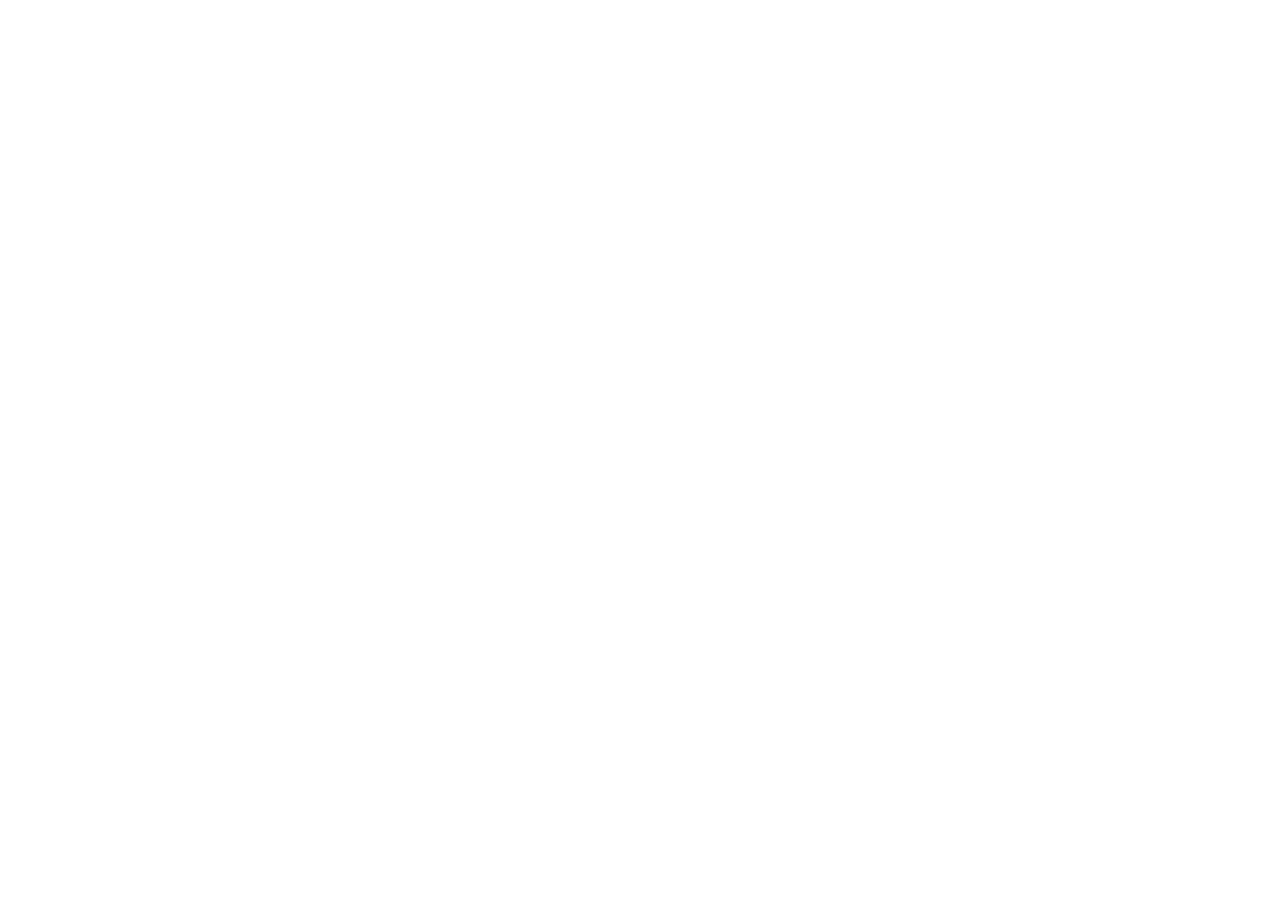
==== Calculator/index.html @ d84d8286 "Add Calculator Project directory" ====
<!DOCTYPE html>
<html lang="en">
<head>
    <meta charset="UTF-8">
    <meta name="viewport" content="width=device-width, initial-scale=1.0">
    <title>Calculator</title>
    <script src="script.js"></script>
    <link rel="stylesheet" href="style.css">
</head>
<body>
    
</body>
</html>
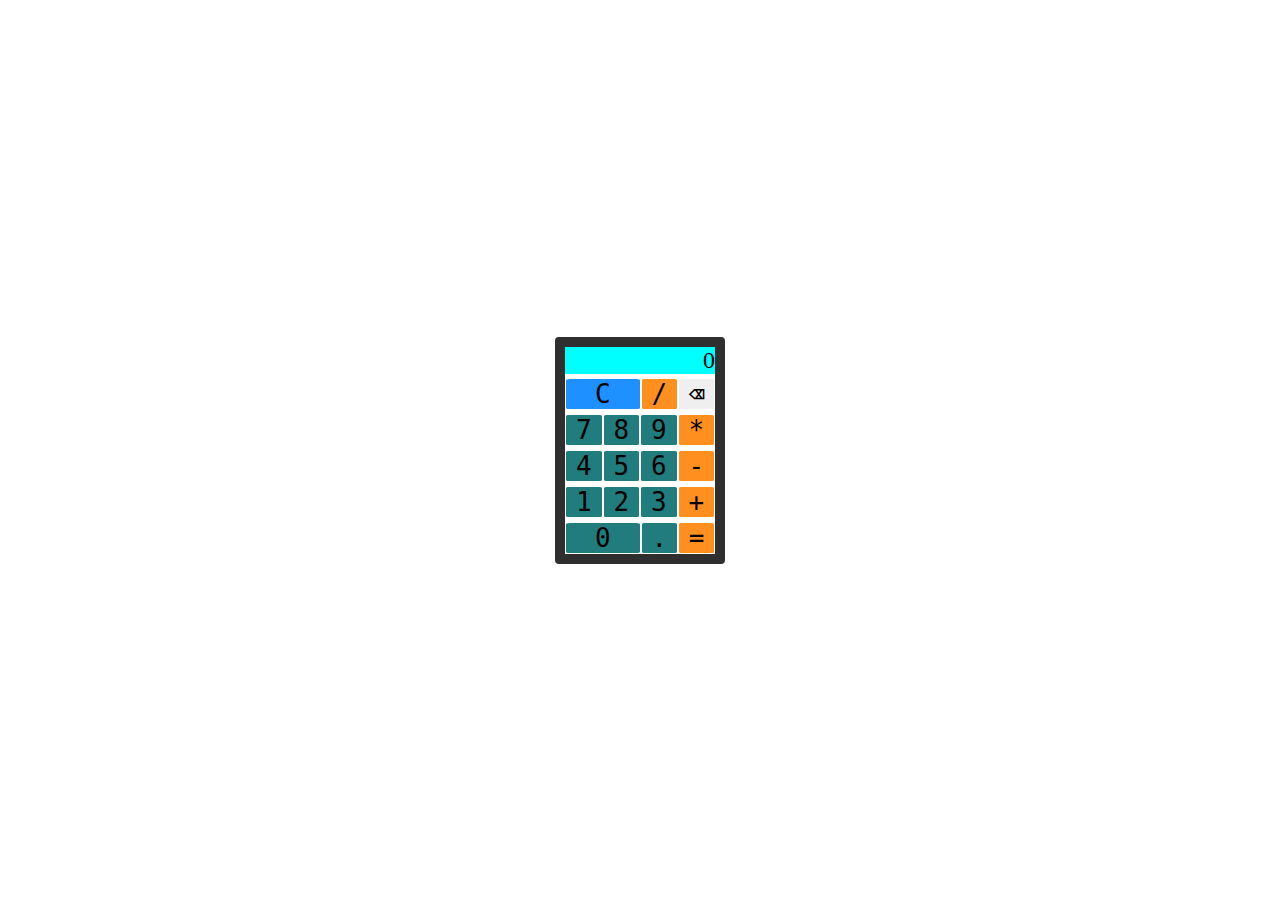
==== commit 6222b321: "Finish Calculator Project from TheOdinProject" ====
--- a/Calculator/index.html
+++ b/Calculator/index.html
@@ -1,13 +1,46 @@
 <!DOCTYPE html>
 <html lang="en">
-<head>
-    <meta charset="UTF-8">
-    <meta name="viewport" content="width=device-width, initial-scale=1.0">
+  <head>
+    <meta charset="UTF-8" />
+    <meta name="viewport" content="width=device-width, initial-scale=1.0" />
     <title>Calculator</title>
-    <script src="script.js"></script>
-    <link rel="stylesheet" href="style.css">
-</head>
-<body>
-    
-</body>
-</html>+    <link rel="stylesheet" href="style.css" />
+  </head>
+  <body>
+    <script defer src="script.js"></script>
+    <div id="container">
+      <div id="calculator">
+        <div class="display">0</div>
+      </div>
+      <div class="column">
+        <button type="button" id="clear">C</button>
+        <button type="button" class="operator" value="/">/</button>
+        <button type="button" id="backspace">⌫</button>
+      </div>
+      <div class="column">
+        <button type="button" class="operand" value="7">7</button>
+        <button type="button" class="operand" value="8">8</button>
+        <button type="button" class="operand" value="9">9</button>
+        <button type="button" class="operator" value="*">*</button>
+      </div>
+      <div class="column">
+        <button type="button" class="operand" value="4">4</button>
+        <button type="button" class="operand" value="5">5</button>
+        <button type="button" class="operand" value="6">6</button>
+        <button type="button" class="operator" value="-">-</button>
+      </div>
+      <div class="column">
+      <button type="button" class="operand" value="1">1</button>
+      <button type="button" class="operand" value="2">2</button>
+      <button type="button" class="operand" value="3">3</button>
+      <button type="button" class="operator" value="+">+</button>
+      </div>
+      <div class="column">
+        <button type="button" class="operand" id="zero" value="0">0</button>
+        <button type="button" id="decimal">.</button>
+        <button type="button" id="equals">=</button>
+      </div>
+
+    </div>
+  </body>
+</html>
--- a/Calculator/style.css
+++ b/Calculator/style.css
@@ -0,0 +1,95 @@
+* {
+    margin: 0;
+    padding: 0;
+}
+
+body {
+    display: flex;
+    justify-content: center;
+    align-content: center;
+    align-items: center;
+    height: 100vh;
+}
+
+#container {
+    border: 10px solid rgba(47,47,47,1);
+    border-radius: 4px;
+    display: flex;
+    flex-flow: column wrap;
+    gap: 4px;
+}
+
+#calculator {
+    display: flex;
+    align-content: end;
+    justify-content: end;
+    background-color: aqua;
+    width: 150px;
+}
+
+.display {
+    font-size: x-large;
+}
+
+.column {
+    display: flex;
+    flex-direction: row;
+    flex-wrap: wrap-reverse;
+}
+
+button {
+    margin: 1px;
+    border-radius: 5%;
+    border: none;
+    font-weight: initial;
+    font-size: 2em;
+    font-family: monospace;
+    flex-grow: 1;
+}
+#clear {
+    flex-grow: 3;
+}
+
+#zero {
+    flex-grow: 3;
+}
+
+.operator {
+    background-color: #FF8F1F;    
+}
+
+.operator:focus {
+    opacity: 0.5;
+}
+
+#equals {
+    background-color: #FF8F1F;
+}
+
+#equals:active {
+    opacity: 0.5;
+}
+
+.operand {
+    background-color: #217C7E;
+}
+
+.operand:active {
+    opacity: 0.5;
+}
+
+#decimal {
+    background-color: #217C7E;
+}
+
+#decimal:active {
+    opacity: 0.5;
+}
+
+#clear {
+    background-color: dodgerblue;
+}
+
+#clear:active {
+    opacity: 0.5;
+}
